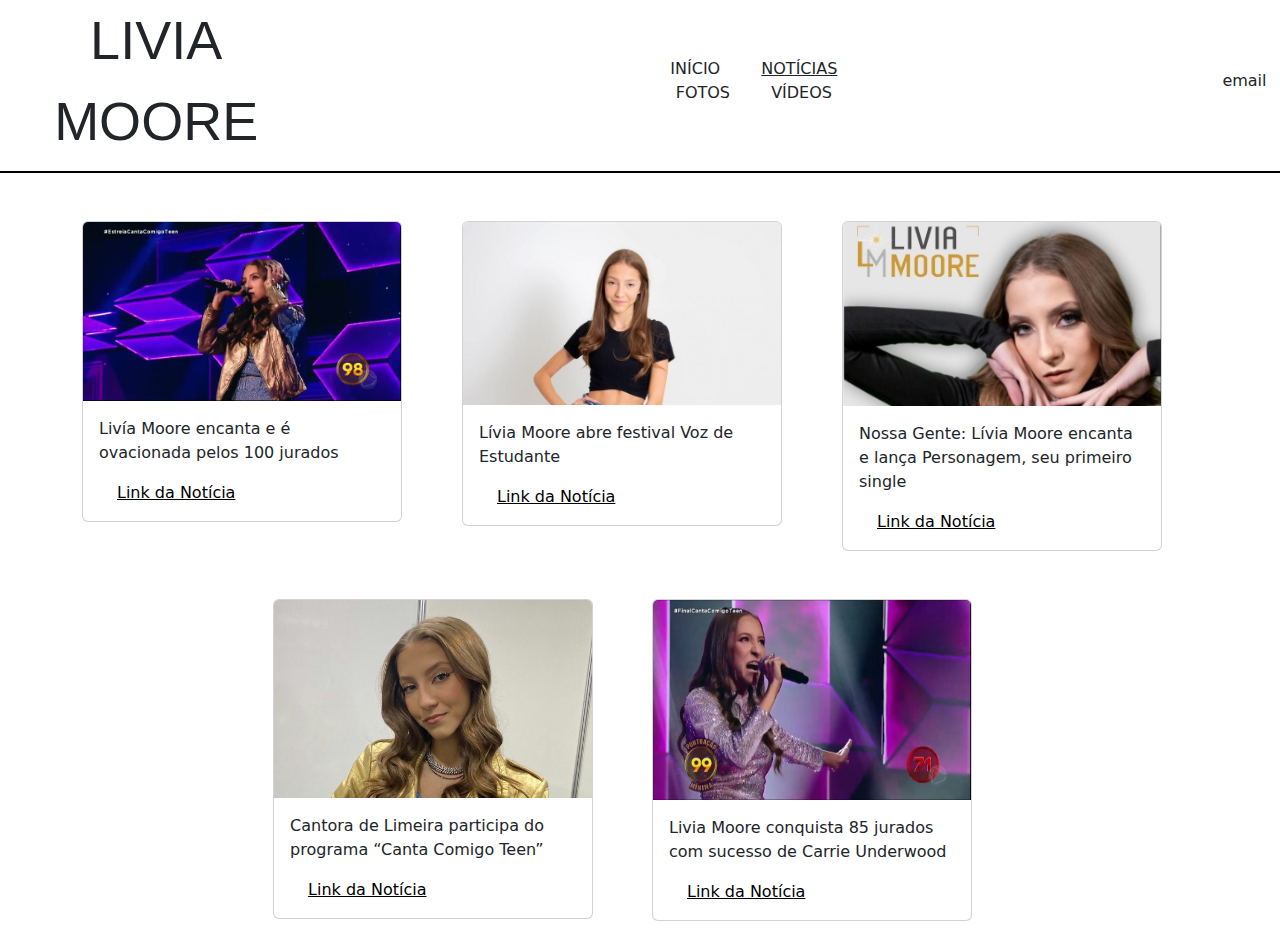
==== noticias.html @ 0e4db7e1 "quase pronto" ====
<!DOCTYPE html>
<html lang="en">
<head>
    <meta charset="UTF-8">
    <meta name="viewport" content="width=device-width, initial-scale=1.0">
    <title>Início</title>
    <link rel="stylesheet" type="text/css" href="style.css"/>
    <link href="https://cdn.jsdelivr.net/npm/bootstrap@5.3.3/dist/css/bootstrap.min.css" rel="stylesheet" integrity="sha384-QWTKZyjpPEjISv5WaRU9OFeRpok6YctnYmDr5pNlyT2bRjXh0JMhjY6hW+ALEwIH" crossorigin="anonymous">
</head>
<body>
    <!--Barra de Navegação-->
    <div class="header">
        <div class="logo">LIVIA MOORE</div>
        <div class="links">
            <a href="index.html" class="link-dark link-underline-opacity-0">INÍCIO</a>
            <a href="noticias.html" class="link-dark">NOTÍCIAS</a>
            <a href="projFotos.html" class="link-dark link-underline-opacity-0">FOTOS</a>
            <a href="projAudiovisual.html" class="link-dark link-underline-opacity-0">VÍDEOS</a>
        </div>
        <div class="email">
            email
        </div>
    </div>

    <!--Corpo-->
    <br><br>
    
    <div class="container">
        <div class="row">
            <div class="col-4">
                <!--Card-->
                <div class="card" style="width: 20rem;">
                    <img src="imagens/noticia1.jpg" class="card-img-top">
                    <div class="card-body">
                        <p class="card-text">Livía Moore encanta e é ovacionada pelos 100 jurados</p>
                      <p class="card-text"><a href="https://record.r7.com/canta-comigo-teen-3/videos/livia-moore-encanta-e-e-ovacionada-pelos-100-jurados-04072022/" target="_blank" class="noticia">Link da Notícia</a></p>
                    </div>
                  </div>
            </div>

            <div class="col-4">
                <div class="card" style="width: 20rem;">
                    <img src="imagens/noticia2.jpg" class="card-img-top">
                    <div class="card-body">
                        <p class="card-text">Lívia Moore abre festival Voz de Estudante</p>
                      <p class="card-text"><a href="https://cordeiropolis.corderovirtual.com.br/noticias/21477/musica/livia-moore-abre-festival-voz-de-estudante" target="_blank" class="noticia">Link da Notícia</a></p>
                    </div>
                  </div>
            </div>

            <div class="col-4">
                <div class="col-4">
                    <div class="card" style="width: 20rem;">
                        <img src="imagens/noticia3.jpg" class="card-img-top">
                        <div class="card-body">
                            <p class="card-text">Nossa Gente: Lívia Moore encanta e lança Personagem, seu primeiro single</p>
                          <p class="card-text"><a href="https://www.gazetadelimeira.com.br/local/nossa-gente-livia-moore-encanta-e-lanca-personagem-seu-primeiro-single" target="_blank" class="noticia">Link da Notícia</a></p>
                        </div>
                      </div>
                </div>
            </div>
        </div>

        <br><br>

        <div class="row">
            <div class="col-6">
                <!--Card-->
                <div class="card" style="width: 20rem; margin-left: 35%;">
                    <img src="imagens/noticia4.jpg" class="card-img-top">
                    <div class="card-body">
                        <p class="card-text">Cantora de Limeira participa do programa “Canta Comigo Teen”</p>
                      <p class="card-text"><a href="https://www.gazetadelimeira.com.br/local/cantora-de-limeira-participa-do-programa-canta-comigo-teen" target="_blank" class="noticia">Link da Notícia</a></p>
                    </div>
                  </div>
            </div>

            <div class="col-6">
                <div class="card" style="width: 20rem;">
                    <img src="imagens/noticia5.jpg" class="card-img-top" height="200vh">
                    <div class="card-body">
                        <p class="card-text">Livia Moore conquista 85 jurados com sucesso de Carrie Underwood</p>
                      <p class="card-text"><a href="https://record.r7.com/canta-comigo-teen-3/videos/livia-moore-conquista-85-jurados-com-sucesso-de-carrie-underwood-11092022/" target="_blank" class="noticia">Link da Notícia</a></p>
                    </div>
                  </div>
            </div>
        </div>

        <br>

    </div>
    <script src="https://cdn.jsdelivr.net/npm/bootstrap@5.3.3/dist/js/bootstrap.bundle.min.js" integrity="sha384-YvpcrYf0tY3lHB60NNkmXc5s9fDVZLESaAA55NDzOxhy9GkcIdslK1eN7N6jIeHz" crossorigin="anonymous"></script>
</body>
</html>
---- style.css ----
.header{
    text-align: center;
    align-items: center;
    display: flex;
    width: 100%;
    margin-top: 0;
    padding-bottom: 1vh;
    border-bottom: 0.3vh solid #000;
}
.logo{
    font-family: 'Impact', sans-serif;
    font-size: 6vh;
    font-weight: lighter;
    padding-left: 3vh;
}
.links{
    padding-left: 25%;
    padding-right: 25%;
}
.email{
    padding-right: 1.5vh;
}
a{
    padding: 2vh;
}


.legenda{
    font-family: 'Impact', sans-serif;
    font-size: 2.5vh;
    font-weight: lighter;
    margin-left: 0.5vh;
}
.botao{
    border-radius: 1vh;
    padding: 1.5vh;
    margin-left: 3vh;
    background-color: #ffff;
}
.botao:hover{
    background-color: #0b0b0b;
    color: #ffff;

}
.imagemIndex{
    width: 110vh;
}
.noticia{
    color: #000;    
    margin-left: 0%;
}
/*.imagem{
    border-bottom: 0.5vh solid #a87b05;
    border-right: 0.5vh solid #a87b05;
}*/
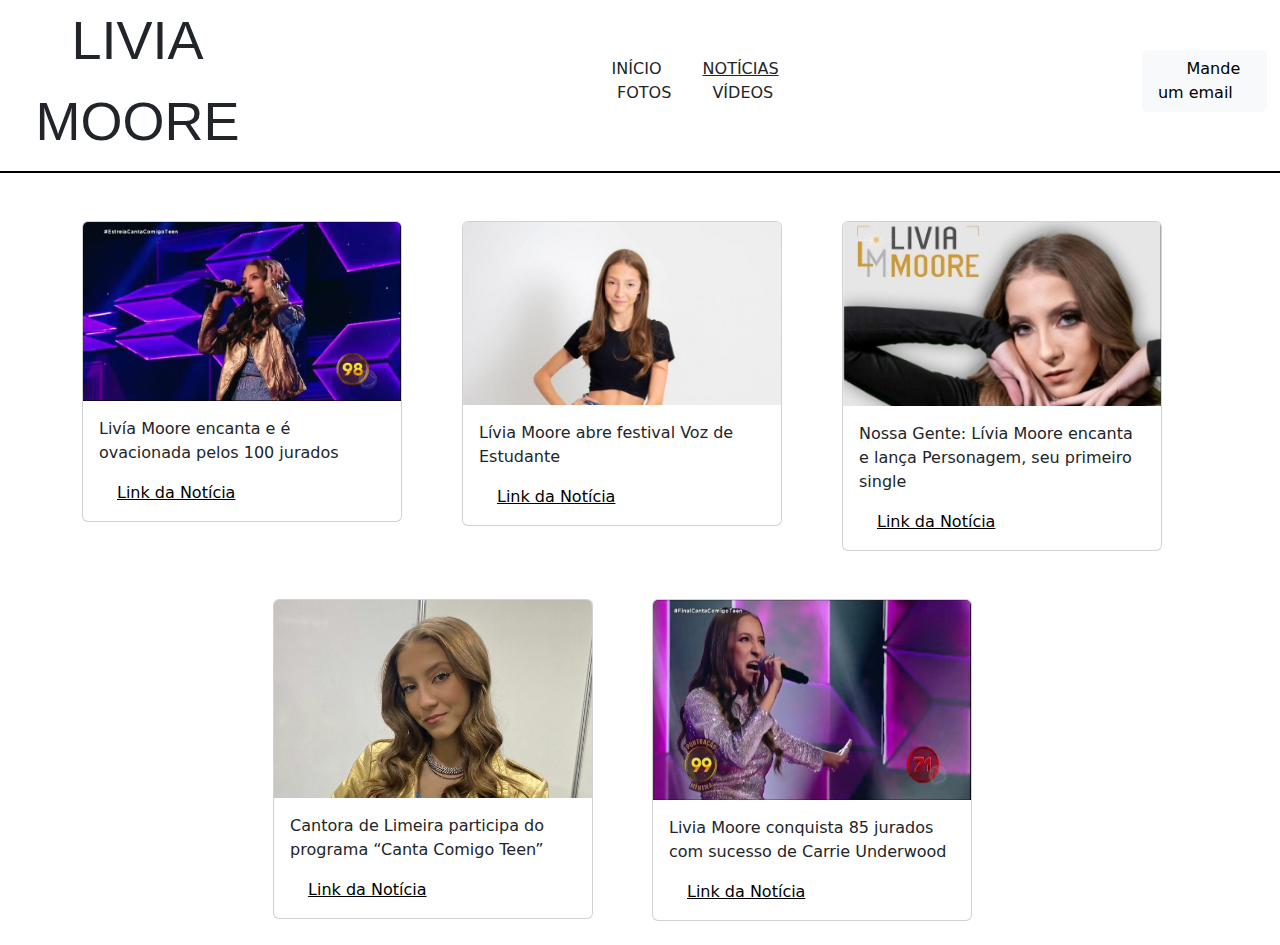
==== commit 712e3b6e: "falta a revisao" ====
--- a/noticias.html
+++ b/noticias.html
@@ -18,7 +18,7 @@
             <a href="projAudiovisual.html" class="link-dark link-underline-opacity-0">VÍDEOS</a>
         </div>
         <div class="email">
-            email
+            <button type="button" class="btn btn-light"><a href="https://mail.google.com/mail/u/0/#inbox?compose=new" target="_blank" class="linkEmail">Mande um email</a></button>
         </div>
     </div>
 
--- a/style.css
+++ b/style.css
@@ -19,6 +19,11 @@
 }
 .email{
     padding-right: 1.5vh;
+}
+.linkEmail{
+    color: #000;    
+    margin-left: 0%;
+    text-decoration: none;
 }
 a{
     padding: 2vh;
@@ -45,6 +50,13 @@
 .imagemIndex{
     width: 110vh;
 }
+.textoIndex{
+    font-family: 'Impact', sans-serif;
+    font-size: 9vh;
+    font-weight: lighter;
+    padding-left: 3vh;
+    margin-top: 20%;
+}
 .noticia{
     color: #000;    
     margin-left: 0%;
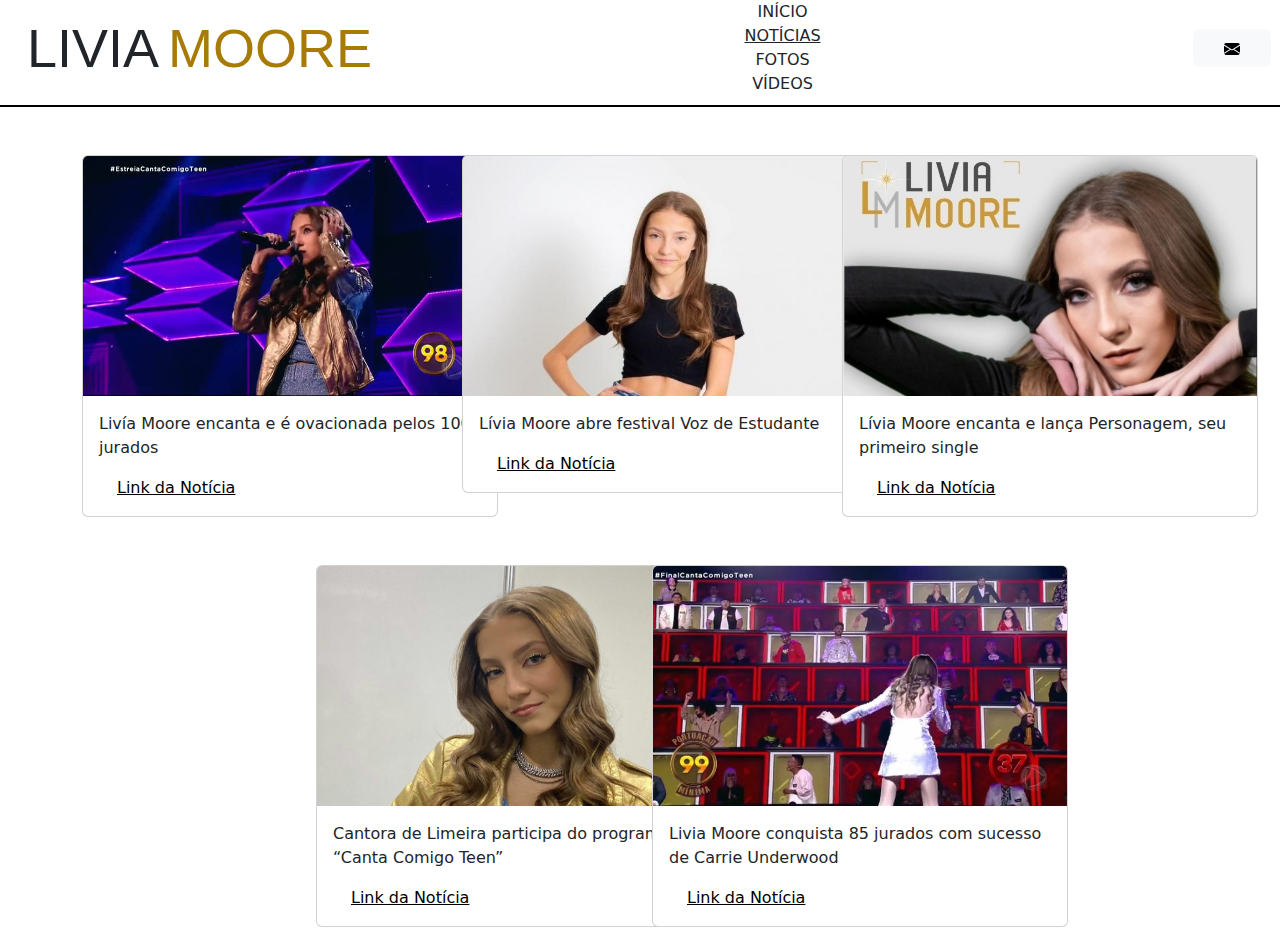
==== commit f76e6ba6: "quase tudo pronto no alinhamento" ====
--- a/noticias.html
+++ b/noticias.html
@@ -10,7 +10,8 @@
 <body>
     <!--Barra de Navegação-->
     <div class="header">
-        <div class="logo">LIVIA MOORE</div>
+        <div class="logo">LIVIA</div>
+        <div class="moore">MOORE</div>
         <div class="links">
             <a href="index.html" class="link-dark link-underline-opacity-0">INÍCIO</a>
             <a href="noticias.html" class="link-dark">NOTÍCIAS</a>
@@ -18,7 +19,7 @@
             <a href="projAudiovisual.html" class="link-dark link-underline-opacity-0">VÍDEOS</a>
         </div>
         <div class="email">
-            <button type="button" class="btn btn-light"><a href="https://mail.google.com/mail/u/0/#inbox?compose=new" target="_blank" class="linkEmail">Mande um email</a></button>
+            <button type="button" class="btn btn-light"><a href="https://mail.google.com/mail/u/0/#inbox?compose=new" target="_blank" class="linkEmail"><img src="imagens/mail2.svg" alt=""></a></button>
         </div>
     </div>
 
@@ -27,10 +28,10 @@
     
     <div class="container">
         <div class="row">
-            <div class="col-4">
+            <div class="col-md-4">
                 <!--Card-->
-                <div class="card" style="width: 20rem;">
-                    <img src="imagens/noticia1.jpg" class="card-img-top">
+                <div class="card marginNoticia" style="width: 26rem;">
+                    <img src="imagens/noticia1.jpg" class="card-img-top" style="height: 15rem;">
                     <div class="card-body">
                         <p class="card-text">Livía Moore encanta e é ovacionada pelos 100 jurados</p>
                       <p class="card-text"><a href="https://record.r7.com/canta-comigo-teen-3/videos/livia-moore-encanta-e-e-ovacionada-pelos-100-jurados-04072022/" target="_blank" class="noticia">Link da Notícia</a></p>
@@ -38,9 +39,9 @@
                   </div>
             </div>
 
-            <div class="col-4">
-                <div class="card" style="width: 20rem;">
-                    <img src="imagens/noticia2.jpg" class="card-img-top">
+            <div class="col-md-4">
+                <div class="card marginNoticia" style="width: 26rem;">
+                    <img src="imagens/noticia2.jpg" class="card-img-top" style="height: 15rem;">
                     <div class="card-body">
                         <p class="card-text">Lívia Moore abre festival Voz de Estudante</p>
                       <p class="card-text"><a href="https://cordeiropolis.corderovirtual.com.br/noticias/21477/musica/livia-moore-abre-festival-voz-de-estudante" target="_blank" class="noticia">Link da Notícia</a></p>
@@ -48,26 +49,25 @@
                   </div>
             </div>
 
-            <div class="col-4">
-                <div class="col-4">
-                    <div class="card" style="width: 20rem;">
-                        <img src="imagens/noticia3.jpg" class="card-img-top">
-                        <div class="card-body">
-                            <p class="card-text">Nossa Gente: Lívia Moore encanta e lança Personagem, seu primeiro single</p>
-                          <p class="card-text"><a href="https://www.gazetadelimeira.com.br/local/nossa-gente-livia-moore-encanta-e-lanca-personagem-seu-primeiro-single" target="_blank" class="noticia">Link da Notícia</a></p>
-                        </div>
-                      </div>
+            <div class="col-md-4">
+                <div class="card marginNoticia" style="width: 26rem;">
+                    <img src="imagens/noticia3.jpg" class="card-img-top" style="height: 15rem;">
+                    <div class="card-body">
+                        <p class="card-text">Lívia Moore encanta e lança Personagem, seu primeiro single</p>
+                        <p class="card-text"><a href="https://www.gazetadelimeira.com.br/local/nossa-gente-livia-moore-encanta-e-lanca-personagem-seu-primeiro-single" target="_blank" class="noticia">Link da Notícia</a></p>
+                    </div>
                 </div>
             </div>
+            
         </div>
 
         <br><br>
 
         <div class="row">
-            <div class="col-6">
+            <div class="col-md-6">
                 <!--Card-->
-                <div class="card" style="width: 20rem; margin-left: 35%;">
-                    <img src="imagens/noticia4.jpg" class="card-img-top">
+                <div class="card noticiaBaixo marginNoticia" style="width: 26rem;">
+                    <img src="imagens/noticia4.jpg" class="card-img-top" style="height: 15rem;">
                     <div class="card-body">
                         <p class="card-text">Cantora de Limeira participa do programa “Canta Comigo Teen”</p>
                       <p class="card-text"><a href="https://www.gazetadelimeira.com.br/local/cantora-de-limeira-participa-do-programa-canta-comigo-teen" target="_blank" class="noticia">Link da Notícia</a></p>
@@ -75,9 +75,9 @@
                   </div>
             </div>
 
-            <div class="col-6">
-                <div class="card" style="width: 20rem;">
-                    <img src="imagens/noticia5.jpg" class="card-img-top" height="200vh">
+            <div class="col-md-6">
+                <div class="card marginNoticia" style="width: 26rem;">
+                    <img src="imagens/noticia5.jpg" class="card-img-top" style="height: 15rem;">
                     <div class="card-body">
                         <p class="card-text">Livia Moore conquista 85 jurados com sucesso de Carrie Underwood</p>
                       <p class="card-text"><a href="https://record.r7.com/canta-comigo-teen-3/videos/livia-moore-conquista-85-jurados-com-sucesso-de-carrie-underwood-11092022/" target="_blank" class="noticia">Link da Notícia</a></p>
--- a/style.css
+++ b/style.css
@@ -12,13 +12,23 @@
     font-size: 6vh;
     font-weight: lighter;
     padding-left: 3vh;
+    margin-right: 0vh;
+}
+.moore{
+    font-family: 'Impact', sans-serif;
+    font-size: 6vh;
+    font-weight: lighter;
+    padding-left: 3vh;
+    color: #a87b05;
+    margin-left: 0vh;
+    padding-left: 1vh;
 }
 .links{
     padding-left: 25%;
     padding-right: 25%;
 }
 .email{
-    padding-right: 1.5vh;
+    padding-right: 1vh;
 }
 .linkEmail{
     color: #000;    
@@ -32,7 +42,7 @@
 
 .legenda{
     font-family: 'Impact', sans-serif;
-    font-size: 2.5vh;
+    font-size: 2.2vh;
     font-weight: lighter;
     margin-left: 0.5vh;
 }
@@ -61,7 +71,39 @@
     color: #000;    
     margin-left: 0%;
 }
-/*.imagem{
-    border-bottom: 0.5vh solid #a87b05;
-    border-right: 0.5vh solid #a87b05;
-}*/
+.noticiaBaixo{
+    margin-left: 26vh;
+}
+.marginNoticia{
+    margin-bottom: 0;
+}
+
+
+/*Media Query*/
+@media (max-width: 768px) {
+    .logo{
+        font-size: 4vh;
+    }
+    .moore{
+        font-size: 4vh;
+    }
+    .textoIndex{
+        font-size: 7vh;
+    }
+    .textoIndex{
+        margin-top: 10%;
+        margin-bottom: 20%;
+    }
+    .noticiaBaixo{
+        margin-left: 0vh;
+    }
+    .links{
+        padding-left: 10%;
+        padding-right: 10%;
+    }
+    .marginNoticia{
+        margin-bottom: 10%;
+        margin-left: 10%;
+    }
+    
+}